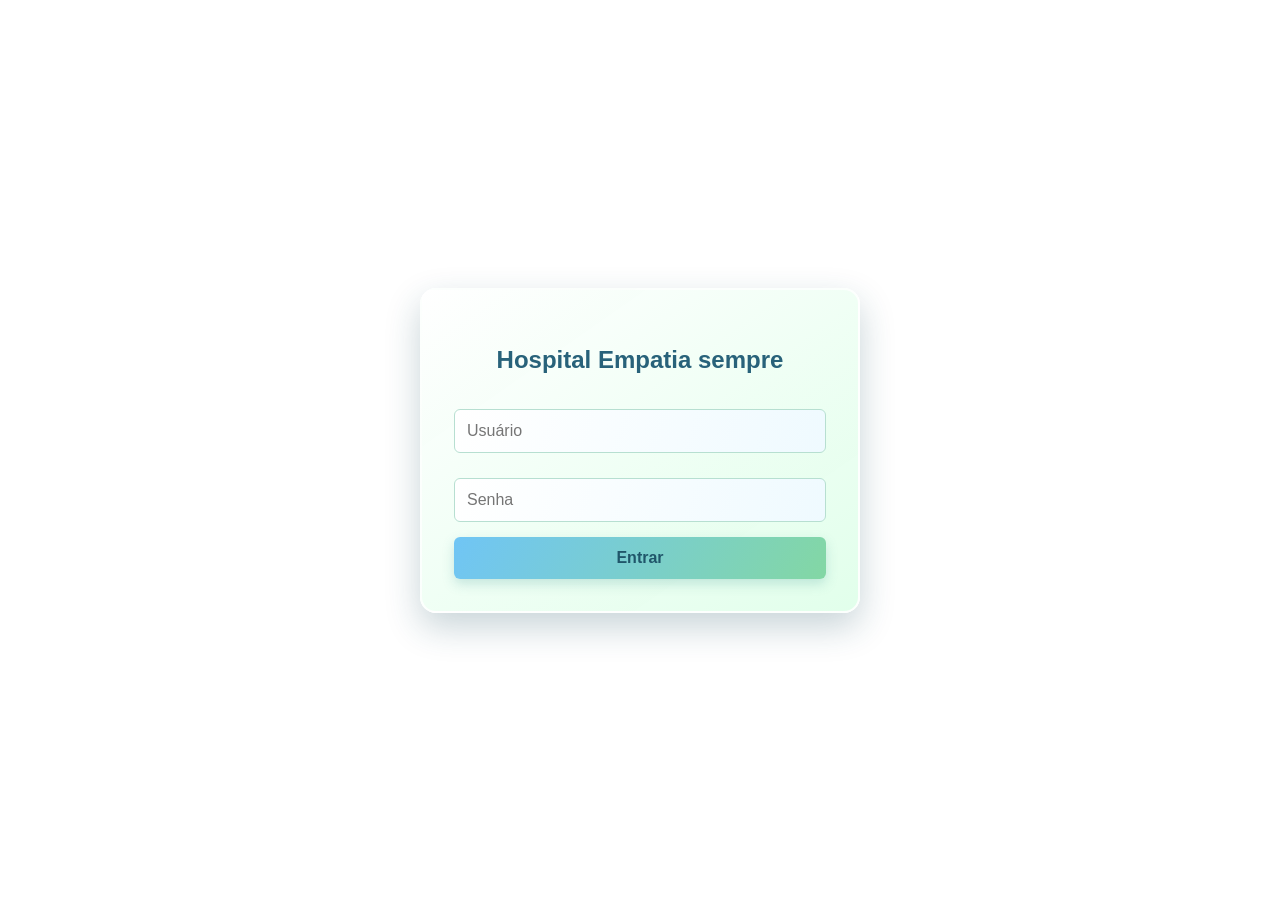
==== frontend/index.html @ 74e62836 "Add files via upload" ====
<!DOCTYPE html>
<html>
<head>
<link rel="stylesheet" href="css/style.css">
</head>
<body class="login-page">
<div class="container login-container">
  <img src="" alt="">
  <h2>Hospital Empatia sempre</h2>
  <input id="usuario" placeholder="Usuário">
  <input id="senha" type="password" placeholder="Senha">
  <button onclick="login()">Entrar</button>
</div>

<script>
function login() {
  fetch("/login", {
    method: "POST",
    headers: {"Content-Type": "application/json"},
    body: JSON.stringify({
      usuario: usuario.value,
      senha: senha.value
    })
  })
  .then(r => r.json())
  .then(data => {
    if(data.tipo === "triagem") location.href = "triagem.html";
    if(data.tipo === "medico") location.href = "medico.html";
    if(data.tipo === "atendimento") location.href = "atendimento.html";
  });
}

// Atalho secreto: Ctrl + Alt + A redirecona para admin.html
window.addEventListener("keydown", function(e) {
  if (e.ctrlKey && e.altKey && (e.key === "a" || e.key === "A")) {
    e.preventDefault();
    window.location.href = "admin.html";
  }
});
</script>
</body>
</html>
---- frontend/css/style.css ----
body{
  font-family: Arial, Helvetica, sans-serif;
  background-image: url("hospital_empatia_sempre.jpg");
  background-repeat: no-repeat;
  background-position: center center;
  background-attachment: fixed;
  background-size: cover;
  margin:0;
  color: #285568;
}

.container{
  width:90%;
  max-width:900px;
  margin:20px auto;
  background: linear-gradient(145deg, rgba(255, 255, 255, 0.97), rgba(224, 255, 234, 0.95));
  padding:20px;
  border: 1px solid rgba(255, 255, 255, 0.85);
  border-radius:16px;
  box-shadow:0 12px 30px rgba(24, 76, 91, 0.2);
  backdrop-filter: blur(8px);
}

h2,
h3 {
  color: #28627a;
}

input,
select,
textarea,
button{
  width:100%;
  padding:12px;
  margin-top:10px;
  border-radius:8px;
  border:1px solid #b7dfd1;
  font-size:16px;
}

input,
select,
textarea {
  color: #285568;
  background: linear-gradient(110deg, #ffffff, #effaff);
  transition: border-color 0.3s, box-shadow 0.3s, background 0.3s;
}

input:focus,
select:focus,
textarea:focus {
  border-color: #70c9a0;
  background: linear-gradient(110deg, #ffffff, #e9fff0);
  box-shadow: 0 0 0 3px rgba(112, 201, 160, 0.2);
  outline: none;
}

textarea{
  min-height:100px;
  resize:none;
}

button{
  background:linear-gradient(120deg, #70c5f5, #83d7a4);
  color:#20566a;
  border:none;
  cursor:pointer;
  font-weight: bold;
  box-shadow:0 5px 12px rgba(66, 157, 150, 0.25);
  transition:background 0.3s, box-shadow 0.3s, transform 0.3s;
}

button:hover{
  background:linear-gradient(120deg, #5bb4eb, #6fc991);
  box-shadow:0 7px 16px rgba(66, 157, 150, 0.35);
  transform:translateY(-1px);
}

button:focus-visible {
  outline: 3px solid rgba(40, 98, 122, 0.45);
  outline-offset: 2px;
}

.card{
  border:1px solid #c9e6dc;
  padding:15px;
  margin:15px 0;
  border-radius:12px;
  background:linear-gradient(145deg, #ffffff, #f0fff5);
  box-shadow:0 5px 14px rgba(24, 76, 91, 0.1);
}

.medico-pacientes {
  display: grid;
  grid-template-columns: repeat(auto-fit, minmax(min(100%, 220px), 1fr));
  gap: 12px;
  align-items: stretch;
}

.medico-pacientes .card {
  display: flex;
  flex-direction: column;
  min-width: 0;
  margin: 0;
  padding: 12px;
}

.medico-pacientes .card h3 {
  margin-bottom: 8px;
  font-size: 17px;
}

.medico-pacientes .card p {
  margin: 4px 0;
  font-size: 14px;
  overflow-wrap: anywhere;
}

.medico-pacientes .card button {
  margin-top: 8px;
}

.medico-pacientes .card button:first-of-type {
  margin-top: auto;
}

.medico-cabecalho {
  display: flex;
  justify-content: space-between;
  align-items: center;
  gap: 16px;
  margin-bottom: 20px;
}

.medico-cabecalho h2,
.medico-cabecalho button {
  margin: 0;
}

.medico-cabecalho button {
  width: auto;
}

.pacientes-fila {
  margin-bottom: 30px;
  padding: 16px;
  border: 1px solid #c9e6dc;
  border-radius: 12px;
  background: linear-gradient(145deg, rgba(255, 255, 255, 0.96), rgba(232, 250, 255, 0.94));
  box-shadow: 0 5px 14px rgba(24, 76, 91, 0.1);
}

.pacientes-fila h3 {
  margin-top: 30px;
  display: flex;
  justify-content: space-between;
  align-items: center;
}

.pacientes-fila h3 span {
  color: #66818b;
  font-size: 13px;
  font-weight: normal;
}

.triagem-cabecalho {
  display: flex;
  justify-content: space-between;
  align-items: center;
  gap: 16px;
  margin-bottom: 20px;
}

.triagem-cabecalho h2 {
  margin: 0;
}

.fila-carregando {
  text-align: center;
}

.fila-item {
  display: flex;
  align-items: center;
  justify-content: space-between;
  margin-bottom: 8px;
  padding: 10px 14px;
  border: 1px solid #d1e9e2;
  border-radius: 8px;
  background: linear-gradient(110deg, #ffffff, #f0fff5);
}

.fila-item strong {
  font-size: 15px;
}

.fila-item small,
.texto-secundario {
  color: #66818b;
  font-size: 12px;
}

.link-voltar {
  display: inline-block;
  margin-bottom: 12px;
  color: #347fa0;
  font-size: 14px;
  text-decoration: none;
}

.link-voltar:hover {
  color: #28627a;
  text-decoration: underline;
}

.login-back-button {
  position: fixed;
  top: 50%;
  left: 0;
  z-index: 10;
  width: auto;
  margin: 0;
  padding: 12px 16px;
  border: 0;
  border-radius: 0 10px 10px 0;
  background: linear-gradient(120deg, #70c5f5, #83d7a4);
  box-shadow: 0 5px 12px rgba(66, 157, 150, 0.3);
  color: #20566a;
  font-size: 14px;
  font-weight: bold;
  text-decoration: none;
  transform: translateY(-50%);
  transition: background 0.3s, box-shadow 0.3s, padding 0.3s;
}

.login-back-button:hover {
  padding-left: 20px;
  background: linear-gradient(120deg, #5bb4eb, #6fc991);
  box-shadow: 0 7px 16px rgba(66, 157, 150, 0.4);
}

.login-back-button:focus-visible {
  outline: 3px solid rgba(40, 98, 122, 0.65);
  outline-offset: 3px;
}

.btn-abrir-tv,
.btn-atualizar {
  width: auto;
}

.btn-abrir-tv {
  display: inline-block;
  margin-left: 8px;
  padding: 8px 14px;
  font-size: 14px;
  text-decoration: none;
}

.btn-atualizar {
  margin-top: 8px;
  padding: 8px 12px;
  font-size: 13px;
}

hr {
  margin: 25px 0;
  border: none;
  border-top: 1px solid #c9e6dc;
}

.verde{
  display: inline-block;
  background:linear-gradient(120deg, #b6f2ce, #dff8e8);
  color:#247344;
  padding:3px 7px;
  border-radius:6px;
}

.amarelo{
  display: inline-block;
  background:linear-gradient(120deg, #fff0a8, #fff8d6);
  color:#806b14;
  padding:3px 7px;
  border-radius:6px;
}

.vermelho{
  display: inline-block;
  background:linear-gradient(120deg, #ffc1b9, #ffe0dc);
  color:#963c35;
  padding:3px 7px;
  border-radius:6px;
}
*{
    margin: 0;
    padding: 0;
    box-sizing: border-box;
    font-family: Arial, Helvetica, sans-serif;
}

* {
    margin: 0;
    padding: 0;
    box-sizing: border-box;
    font-family: Arial, Helvetica, sans-serif;
}

/* Fundo da página */
.login-page {
    height: 100vh;
    display: flex;
    justify-content: center;
    align-items: center;
    padding: 20px;
}

/* Caixa central */
.login-container {
    width: min(100%, 440px);
    padding: 32px;
    background: linear-gradient(145deg, rgba(255, 255, 255, 0.97), rgba(224, 255, 234, 0.96));
    border: 2px solid rgba(255, 255, 255, 0.85);
    border-radius: 16px;
    box-shadow: 0 14px 35px rgba(24, 76, 91, 0.24);
    text-align: center;
    backdrop-filter: blur(8px);
}

/* Imagem */
.login-container img {
    width: 120px;
    margin-bottom: 20px;
}

/* Título */
.login-container h2 {
    color: #28627a;
    margin-bottom: 25px;
}

/* Campos de entrada */
.login-container input {
    width: 100%;
    padding: 12px;
    margin-bottom: 15px;
    border: 1px solid #b7dfd1;
    border-radius: 6px;
    font-size: 16px;
    outline: none;
    color: #285568;
    background: linear-gradient(110deg, #ffffff, #effaff);
    transition: border-color 0.3s, box-shadow 0.3s, background 0.3s;
}

.login-container input:focus {
    border-color: #70c9a0;
    background: linear-gradient(110deg, #ffffff, #e9fff0);
    box-shadow: 0 0 0 3px rgba(112, 201, 160, 0.2);
}

/* Botão */
.login-container button {
    width: 100%;
    padding: 12px;
    border: none;
    border-radius: 6px;
    background: linear-gradient(120deg, #70c5f5, #83d7a4);
    color: #20566a;
    font-size: 16px;
    font-weight: bold;
    cursor: pointer;
    box-shadow: 0 5px 12px rgba(66, 157, 150, 0.25);
    transition: background 0.3s, box-shadow 0.3s, transform 0.3s;
}

.login-container button:hover {
    background: linear-gradient(120deg, #5bb4eb, #6fc991);
    box-shadow: 0 7px 16px rgba(66, 157, 150, 0.35);
    transform: translateY(-1px);
}

.login-container button {
    margin-top: 0;
}

@media (max-width: 600px) {
  .triagem-cabecalho,
  .medico-cabecalho,
  .pacientes-fila h3 {
    align-items: stretch;
    flex-direction: column;
  }

  .triagem-cabecalho .btn-abrir-tv,
  .medico-cabecalho button {
    width: 100%;
    margin-left: 0;
  }
}
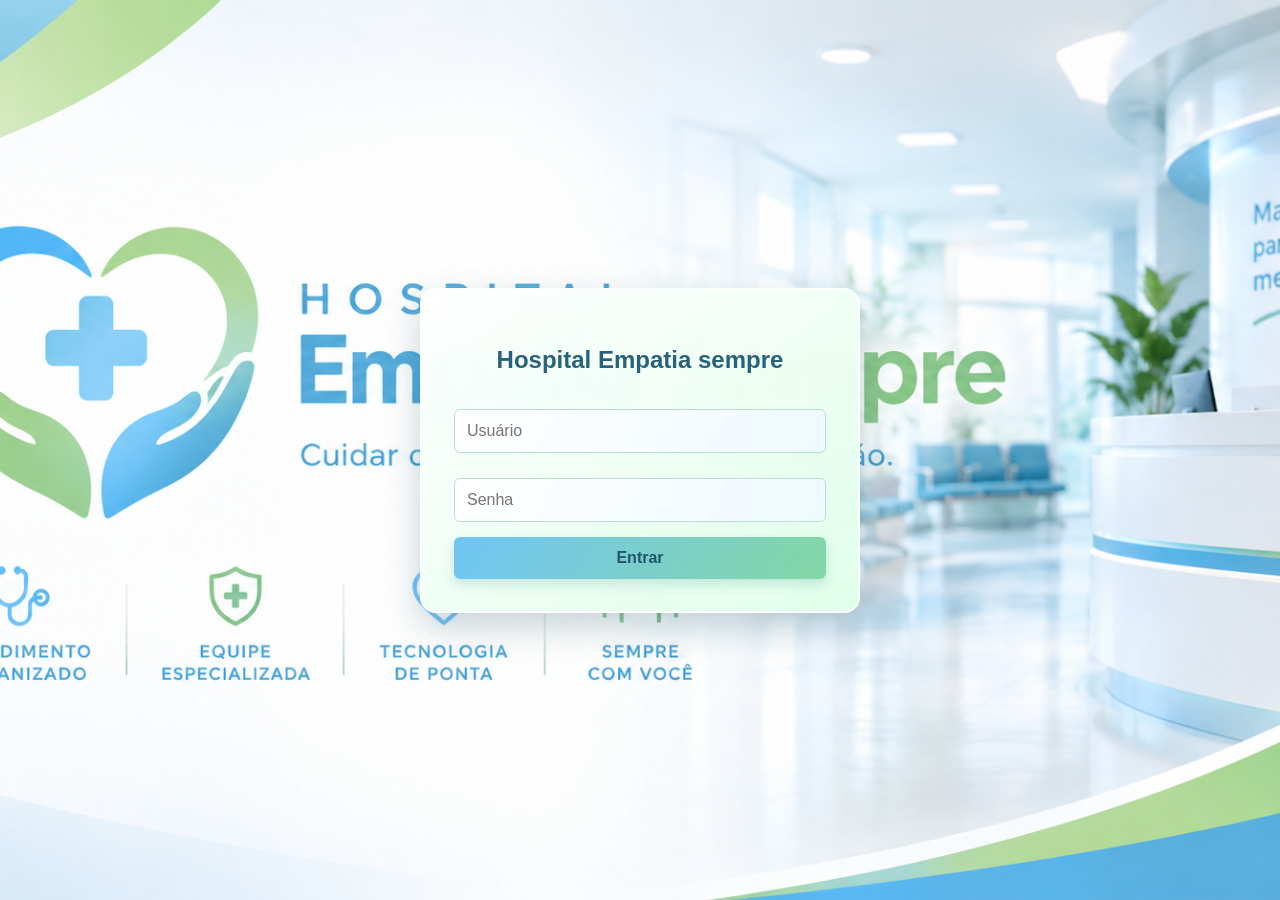
==== commit 7f2871d3: "save changes" ====
--- a/frontend/index.html
+++ b/frontend/index.html
@@ -10,24 +10,38 @@
   <input id="usuario" placeholder="Usuário">
   <input id="senha" type="password" placeholder="Senha">
   <button onclick="login()">Entrar</button>
+  <p id="loginErro" role="alert" hidden></p>
 </div>
 
 <script>
-function login() {
-  fetch("/login", {
-    method: "POST",
-    headers: {"Content-Type": "application/json"},
-    body: JSON.stringify({
-      usuario: usuario.value,
-      senha: senha.value
-    })
-  })
-  .then(r => r.json())
-  .then(data => {
-    if(data.tipo === "triagem") location.href = "triagem.html";
-    if(data.tipo === "medico") location.href = "medico.html";
-    if(data.tipo === "atendimento") location.href = "atendimento.html";
-  });
+async function login() {
+  const mensagem = document.getElementById("loginErro");
+  mensagem.hidden = true;
+  mensagem.textContent = "";
+
+  try {
+    const resposta = await fetch("/login", {
+      method: "POST",
+      headers: {"Content-Type": "application/json"},
+      body: JSON.stringify({
+        usuario: document.getElementById("usuario").value,
+        senha: document.getElementById("senha").value
+      })
+    });
+    const dados = await resposta.json();
+    if (!resposta.ok) throw new Error(dados.erro || "Não foi possível fazer login");
+
+    const destinos = {
+      triagem: "triagem.html",
+      medico: "medico.html",
+      atendimento: "atendimento.html"
+    };
+    if (!destinos[dados.tipo]) throw new Error("Setor de usuário inválido");
+    location.href = destinos[dados.tipo];
+  } catch (erro) {
+    mensagem.textContent = erro.message;
+    mensagem.hidden = false;
+  }
 }
 
 // Atalho secreto: Ctrl + Alt + A redirecona para admin.html
--- a/frontend/css/style.css
+++ b/frontend/css/style.css
@@ -1,6 +1,6 @@
 body{
   font-family: Arial, Helvetica, sans-serif;
-  background-image: url("hospital_empatia_sempre.jpg");
+  background-image: url("EmpatiaSempre.png");
   background-repeat: no-repeat;
   background-position: center center;
   background-attachment: fixed;
